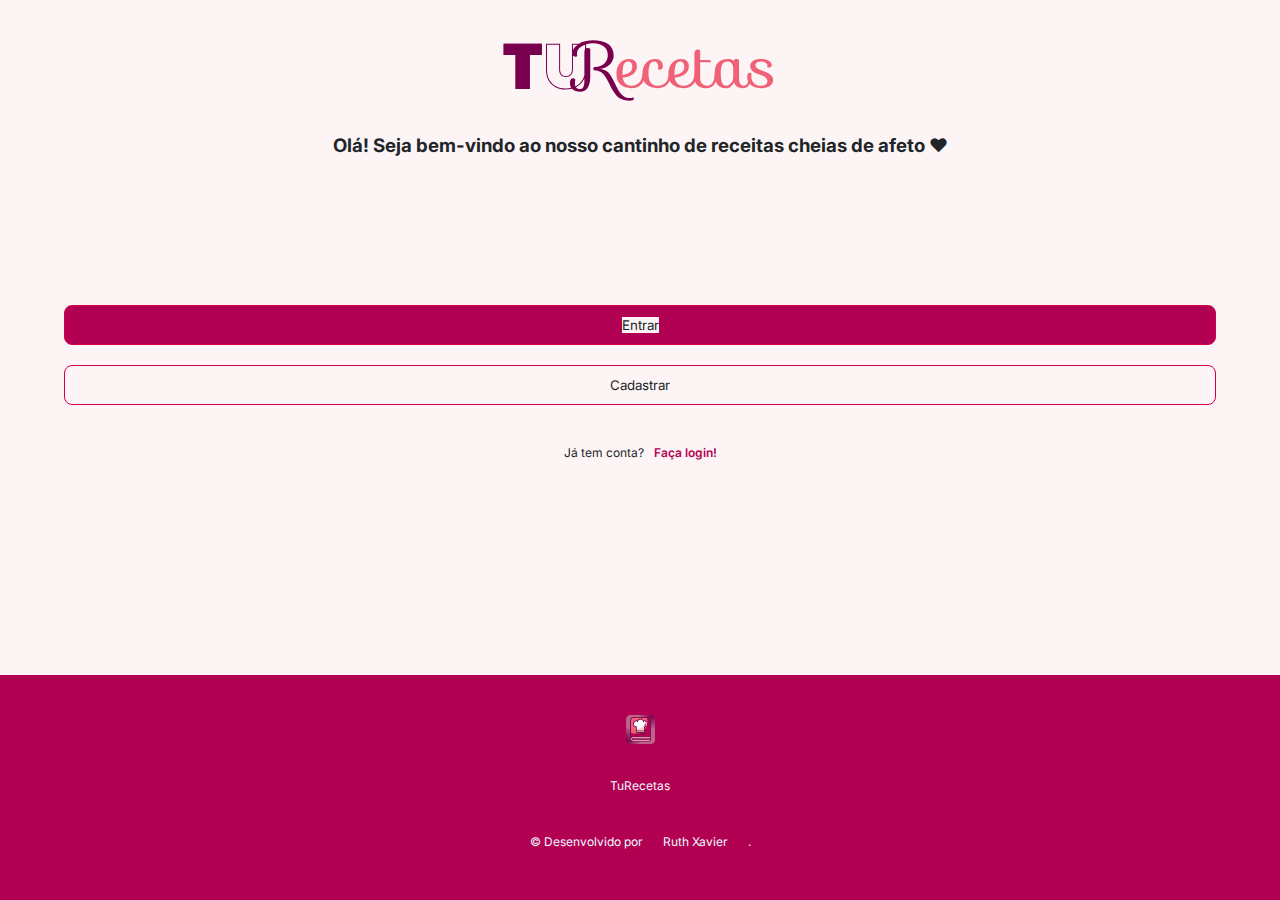
==== index.html @ 68584e43 "ATT" ====
<!DOCTYPE html>
<html lang="pt-br">
    <head>
        <meta charset="UTF-8">
        <meta name="viewport" content="width=device-width, initial-scale=1.0">

        <meta name="author" content="Ruth Xavier">
        <meta name="theme_color" content="#FDCBCA"/>
        <meta name="background_color" content="#79004F">

        <meta name="description" content="PWA de Receitas Caseiras">
        <meta name="mobile-web-app-capable" content="yes">
        <meta name="msapplication-TileImage" content=".assets/img/180.png">
        <meta name="msapplication-TileColor" content="#141414">
        
        <link rel="shortcut icon" sizes="180x180" href=".assets/img/180.png">
        <link rel="shortcut icon" sizes="120x120" href=".assets/img/120.png">

  <meta name="apple-mobile-web-app-capable" content="yes">
  <meta name="apple-mobile-web-app-status-bar-style" content="#141414">
  <meta name="apple-mobile-web-app-title" content="TuRecetas">
  <link rel="apple-touch-icon" href=".assets/img/180.png">
  <link rel="apple-touch-icon" sizes="114x114" href=".assets/img/114.png">
  <link rel="apple-touch-icon" sizes="180x180" href=".assets/img/180.png">
  <link rel="apple-touch-icon" sizes="120x120" href=".assets/img/120.png">
  <meta name="apple-mobile-web-app-capable" content="yes" />


        <link rel="stylesheet" href="./styles/style.css">
        <link rel="stylesheet" href="./styles/reset.css">
        <link rel="stylesheet" href="./styles/index.css">
        <link rel="stylesheet" href="./styles/login.css">
        <link rel="preconnect" href="https://fonts.gstatic.com" crossorigin>


        <title>Entrar</title>
    </head>

    <body>
        <header>  <!-- cabeçalho do site-->


            <div class="pai">

                <img src="./assets/img_user/logonome.svg">
        
                <h3> Olá! Seja bem-vindo ao nosso cantinho de receitas cheias de afeto ♥</h3> </br>



            </header> 

            <main> 


                <div class="pai"> 

                    <div id="btnentrar"> 
                        <button id="destaque"><a href="login.html">Entrar</a></button>
                    </div>

                    <div id="btncadastro">
                        <button id="border"><a href="#">Cadastrar</a></button>
                    </div>


                    <p class="cadaslogin">Já tem conta?<a href="login.html" class="links"> Faça login!</a></p>


                </div>


        </main>

        <footer>

            <img src="./assets/img/29.png" class="footerp"></br>
            <p class="footerp">TuRecetas</p></br>
            <p class="footerp">© Desenvolvido por<a href="https://github.com/xavierruth" class="footerp">Ruth Xavier</a>.</p> </br>

        </footer>

    </body>
</html>
---- styles/style.css ----
@import url('https://fonts.googleapis.com/css2?family=Inter:wght@100..900&display=swap');


:root{
    --Texto: #681026;
    --BG-PINK-Normal: #FDF5F5;
    --BG-PINK-Gradiente:linear-gradient(180deg, rgba(253, 245, 245, 0.35) 0%, rgba(253, 203, 202, 0.35) 100%);
    /* COR PRIMÁRIA */
    --Primary-Pink-100: #FDCBCA; 
    --Primary-Pink-200: #FB969C;
    --Primary-Pink-300: #F06077;
    --Primary-Pink-400: #E23865; /*BG de Tag*/
    --Primary-Pink-500: #D0004B;
    --Primary-Pink-600: #B20152; /*BG e Border de botão; Texto em destaque (Tags, categorias,subtítulo */
    --Primary-Pink-700: #950052;
    --Primary-Pink-800: #79004F;
    /* CORES NEUTRAS */
    --Neutral-Balck: #000;
    --Neutral-White: #FFF;
    /* CORES DE SUCESSO */
    --Success-100: #E9FACE;
    --Success-200: #D2F5A2;
    --Success-300: #AAE36E;
    --Success-400: #80C745;
    --Success-500: #4FA317;
    --Success-600: #3A8C10;
    --Success-700: #28750B;
    --Success-800: #1A5E07;
    /* CORES DE INFORMAÇÃO */
    --Info-100: #C9FBFA;
    --Info-200: #95F2F7;
    --Info-300: #5ED7E8;
    --Info-400: #35B4D4;
    --Info-500: #0087B7;
    --Info-600: #006A9E;
    --Info-700: #014E84;
    --Info-800: #01376A;
    /* CORES DE AVISO */
    --Warning-100: #FFF8CA;
    --Warning-200: #FEF098;
    --Warning-300: #F9E464;
    --Warning-400: #F5D63D;
    --Warning-500: #EFC300;
    --Warning-600: #CDA300;
    --Warning-700: #AB8400;
    --Warning-800: #725300;
    /* CORES DE ALERTA */
    --Danger-100: #FCE1D6;
    --Danger-200: #F9BEAE;
    --Danger-300: #F19183;
    --Danger-400: #E36660;
    --Danger-500: #D13139;
    --Danger-600: #B32438;
    --Danger-700: #961A36;
    --Danger-800: #791031;
    /* GRAY SCALE */
    --Gray-Scale-100: #F8F9FA;
    --Gray-Scale-Border-200: #E9ECEF;
    --Gray-Scale-300: #CED4DA;
    --Gray-Scale-Placeholder-400: #ADB5BD;
    --Gray-Scale-500: #868E96;
    --Gray-Scale-600: #495057;
    --Gray-Scale-700: #343A40;
    --Gray-Scale-800: #212529;
    /* BORDER RADIUS*/ 

    --border-radius-xs: 4px; 
    --border-radius-sm: 8px; 
    --border-radius-md: 12px; 
    --border-radius-pill: 1000000px; 

    /* ALTURA */

    --Altura-btn: 56px; 
    --Altura-card: 208px; 

    /* PADDING */

    --padding-2xs: 2px;
    --padding-xs: 4px; 
    --padding-sm: 8px; /* para botões */
    --padding-md: 12px;
    --padding-lg: 16px;
    --padding-xl: 24px; /* áeras tipo categoria*/
    --padding-2xl: 32px;
    --padding-3xl: 40px;

    
    /* Título */
 
    --titulo-size: 2rem;
    --titulo-weight-7: 700; 

    /* Título de seção*/

    --titulo-secao-size: 1.6875rem;
    --titulo-weight-6: 600; 

    /* Subtítulo */

    --titulo-subtitulo-size: 1.4375rem;
    --titulo-weight-5: 500; 

    /* Parágrafo */

    --paragrafo-size: 1rem;
    --titulo-weight-4: 400;     

    /* Legenda*/

    --legenda-size: 0.75rem;
    --titulo-weight: 400; 
    
}

 *{
    margin: 0;
    padding: 0;
    box-sizing: border-box;
    list-style: none;
    text-decoration: none;
    color: var(--Gray-Scale-800);
    font-family: 'Inter', sans-serif;
    font-style: normal;
    background-color: var(--BG-PINK-Normal);
    line-height: 120%;
 }

 html{
    scroll-behavior: smooth;
 }

 body{
    width: 100%;
    height: 100vh;
    overflow: auto;
    justify-content: center;
    align-items: center;
    text-align: center;
 }


h1{
    font-size: var(--titulo-size);
    font-weight: 800;
}

/* Estilos para o botão */
.buttonpadrao input[type="button"] {
    padding: var(--padding-md);
    width: 358px;

    justify-content: center;
    align-items: center;
    gap: 10px;
    flex-shrink: 0;
    display: flex;
    background-color: var(--Primary-Pink-600);
    color: var(--Neutral-White);
    border: none;
    border-radius: var(--border-radius-sm);
    cursor: pointer; }
---- styles/index.css ----
header{

    display: flex;
    justify-content: center;
    align-items: center;
    margin-bottom: 10%;
}




button {
    border-radius: var(--border-radius-sm, 8px);
    border: 1.5px solid var(--Primary-Pink-500, #D0004B);
    padding: 10px 20px; /* Adicionei padding para melhorar a aparência */
    margin-bottom: 20px; /* Adicionei margem inferior para separar os botões */
    width: 90%;
    height: 40px;
    justify-content: center;
    align-items: center;
    position: relative;


}

#btnentrar{

    font-family: 'Inter',sans-serif;
    font-size: 12px;
    font-style: normal;
}

   #destaque {
    flex: 1;
    background-color: var(--Primary-Pink-600, #B20152);
    width: 90%; /* Largura do botão */
    height: 40px; /* Altura do botão */
    text-align: center; /* Alinhamento do texto */
}


.footerp {
    background-color: #B20152;
    color: aliceblue;
    text-align: center; /* Centralizei o texto */
    padding: 10px; /* Adicionei padding para espaçamento interno */
}

footer {
    flex: 1;
    background-color: #B20152;
    width: 100%;
    text-align: center;
    padding: 30px;
    position: absolute;
    bottom: 0; /* Fixei o rodapé na parte inferior */
}
---- styles/login.css ----
.inicio{
    margin-top: 30px; 
    text-align: center; 
    margin-bottom: 0;
}

container{
    display: flex;
    width: auto;
    align-items: center;
    justify-content: center;
}

.cont-1{
    background-color: var(--Primari-Pink-200);

}

form{
  width: 80%;
  margin: 0 auto; 
  border-radius: 10px; 
  max-width: 800px; 

}

.formdados {
    margin: 0 auto;
    display: flex; 
    flex-direction: column; 
    justify-content: center;
    align-items: center; 
}


input{
    width:90%;
    height:40px;
    border-radius: 5px; 
    font-size: 16px; 
}

label{
    margin-bottom: 10px; 
    width: 90%; 
    align-items: center; 
    display: flex; 
    justify-content: flex-start;
    font-size: 16px;
    padding-top: 10px;
}

input[type="checkbox"]{
    width: 10%;
    height: 20px;
    margin-left: 20px;
    
}

p{
    color: var(--Gray-Scale-Gray-800);
    font-size: 12px;
    font-style: normal;
    font-weight: 400;
    line-height: 120%; /* 14.4px */

display: inline-flex;
height: var(--Altura, 56px);
padding: 10px;
justify-content: center;
align-items: center;
gap: 10px;
flex-shrink: 0;
}

.cont2{
    display: flex; 
    flex-direction: row;
    align-items: center;
    justify-content: space-between;
    margin: auto; 
    width: 50%;
}



.cont3{
    display: flex;
    margin: auto;
    justify-content: center;
    align-items: center;
}

li{
color: var(--Gray-Scale-Gray-800, #212529);
font-family: 'Inter', sans-serif;
line-height: 120%; /* 19.2px */
}

.buttonpadrao{
    margin: 0 auto;
    display: flex; 
    flex-direction: column; 
    justify-content: center;
    align-items: center; 

    width:90%;
    height:40px;
}


.acessovia{
display: flex; 
margin: auto;
flex-wrap: wrap;
gap: 16px;
align-items: center;
justify-content: center;
align-items: center;
margin-bottom: 30px;
border-radius: var(--border-radius-sm, 8px);
border: 1.5px solid var(--Primary-Pink-500, #D0004B);

}

.sociaLmedia{
width: var(--xl, 100px);
height: var(--xl, 100px);
display: flex;
}

.cadaslogin{
height: var(--Altura, 56px);
padding: 10px;
justify-content: center;
align-items: center;
font-size: 12px;
font-style: normal;
font-weight: 400;
line-height: 120%; /* 14.4px */

}

.links{
color: var(--Primary-Pink-600, #B20152);
font-family: Inter;
font-size: 12px;
font-style: normal;
font-weight: 600;
line-height: 120%;
}

img{
    padding: 5px;
    justify-content: center;
}

h5, p{
    padding: 10px;
    font-size: 12px;

}

a{
    color: var(--Priamry-Pink-100);
}

.footerp{
background-color: #B20152;
color: aliceblue;
}


footer{
    flex: 1;
    background-color: #B20152;
    width: 100%;
    text-align: center;
    padding: 30px;
    justify-content: center;
    position: absolute;
}
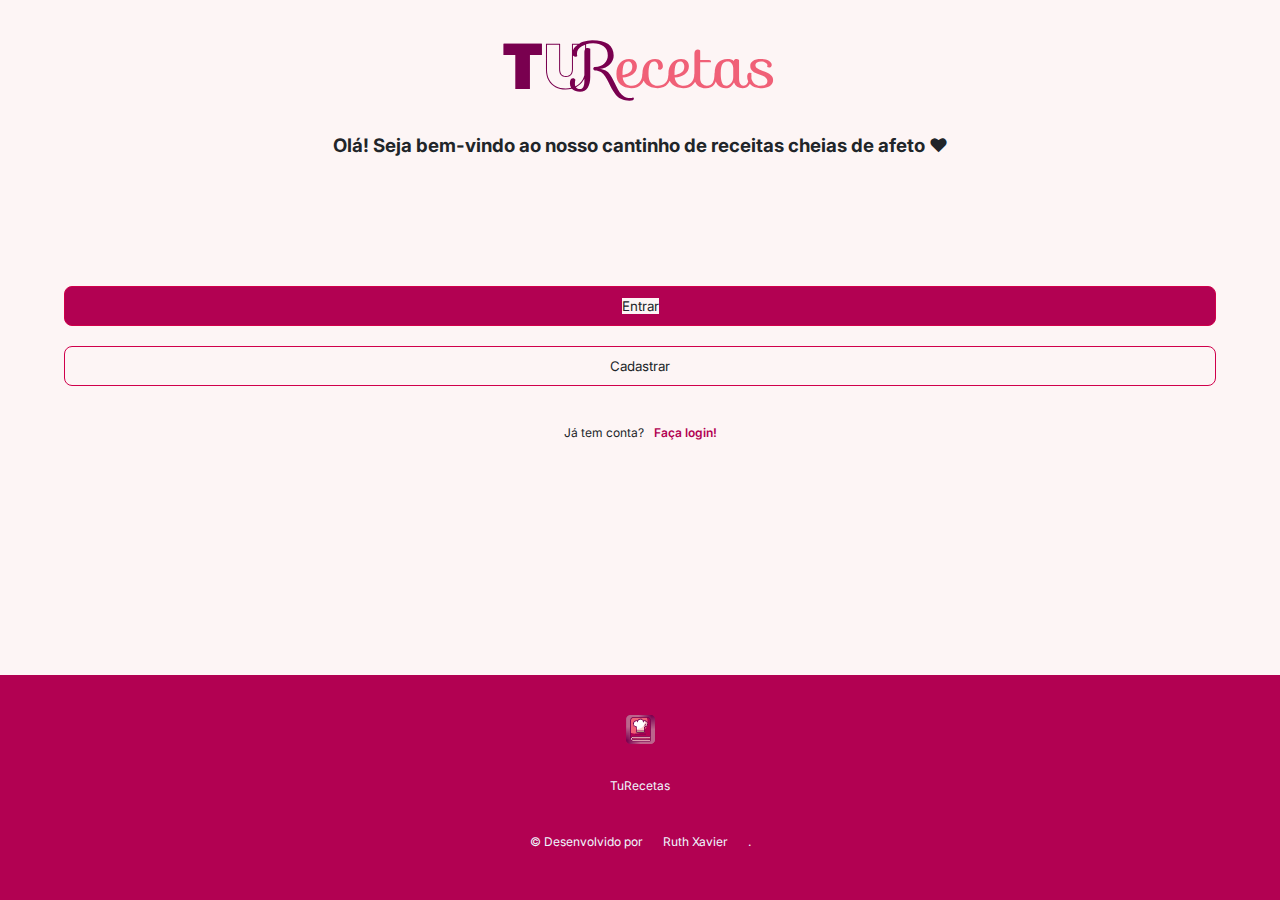
==== commit 91cd7c61: "att" ====
--- a/index.html
+++ b/index.html
@@ -5,13 +5,16 @@
         <meta name="viewport" content="width=device-width, initial-scale=1.0">
 
         <meta name="author" content="Ruth Xavier">
-        <meta name="theme_color" content="#FDCBCA"/>
+        <meta name="theme-color" content="#FDCBCA"/>
         <meta name="background_color" content="#79004F">
+        <meta name="description" content="PWA de Receitas Caseiras">
 
-        <meta name="description" content="PWA de Receitas Caseiras">
+        <link rel="manifest" href="/manifest.json">
+
         <meta name="mobile-web-app-capable" content="yes">
         <meta name="msapplication-TileImage" content=".assets/img/180.png">
         <meta name="msapplication-TileColor" content="#141414">
+
         
         <link rel="shortcut icon" sizes="180x180" href=".assets/img/180.png">
         <link rel="shortcut icon" sizes="120x120" href=".assets/img/120.png">
@@ -37,18 +40,13 @@
     </head>
 
     <body>
-        <header>  <!-- cabeçalho do site-->
 
-
+        <header>
             <div class="pai">
-
                 <img src="./assets/img_user/logonome.svg">
-        
-                <h3> Olá! Seja bem-vindo ao nosso cantinho de receitas cheias de afeto ♥</h3> </br>
-
-
-
-            </header> 
+                <h3> Olá! Seja bem-vindo ao nosso cantinho de receitas cheias de afeto ♥</h3>
+            </div>
+        </header>
 
             <main> 
 
@@ -80,5 +78,21 @@
 
         </footer>
 
+        <script>
+            if ('serviceWorker' in navigator) {
+              window.addEventListener('load', function() {
+                navigator.serviceWorker.register('/service-worker.js')
+                  .then(function(registration) {
+                    console.log('Service worker registrado com sucesso:', registration);
+                  })
+                  .catch(function(error) {
+                    console.log('Erro ao registrar o service worker:', error);
+                  });
+              });
+            }
+          </script>
+
+        
+
     </body>
 </html>